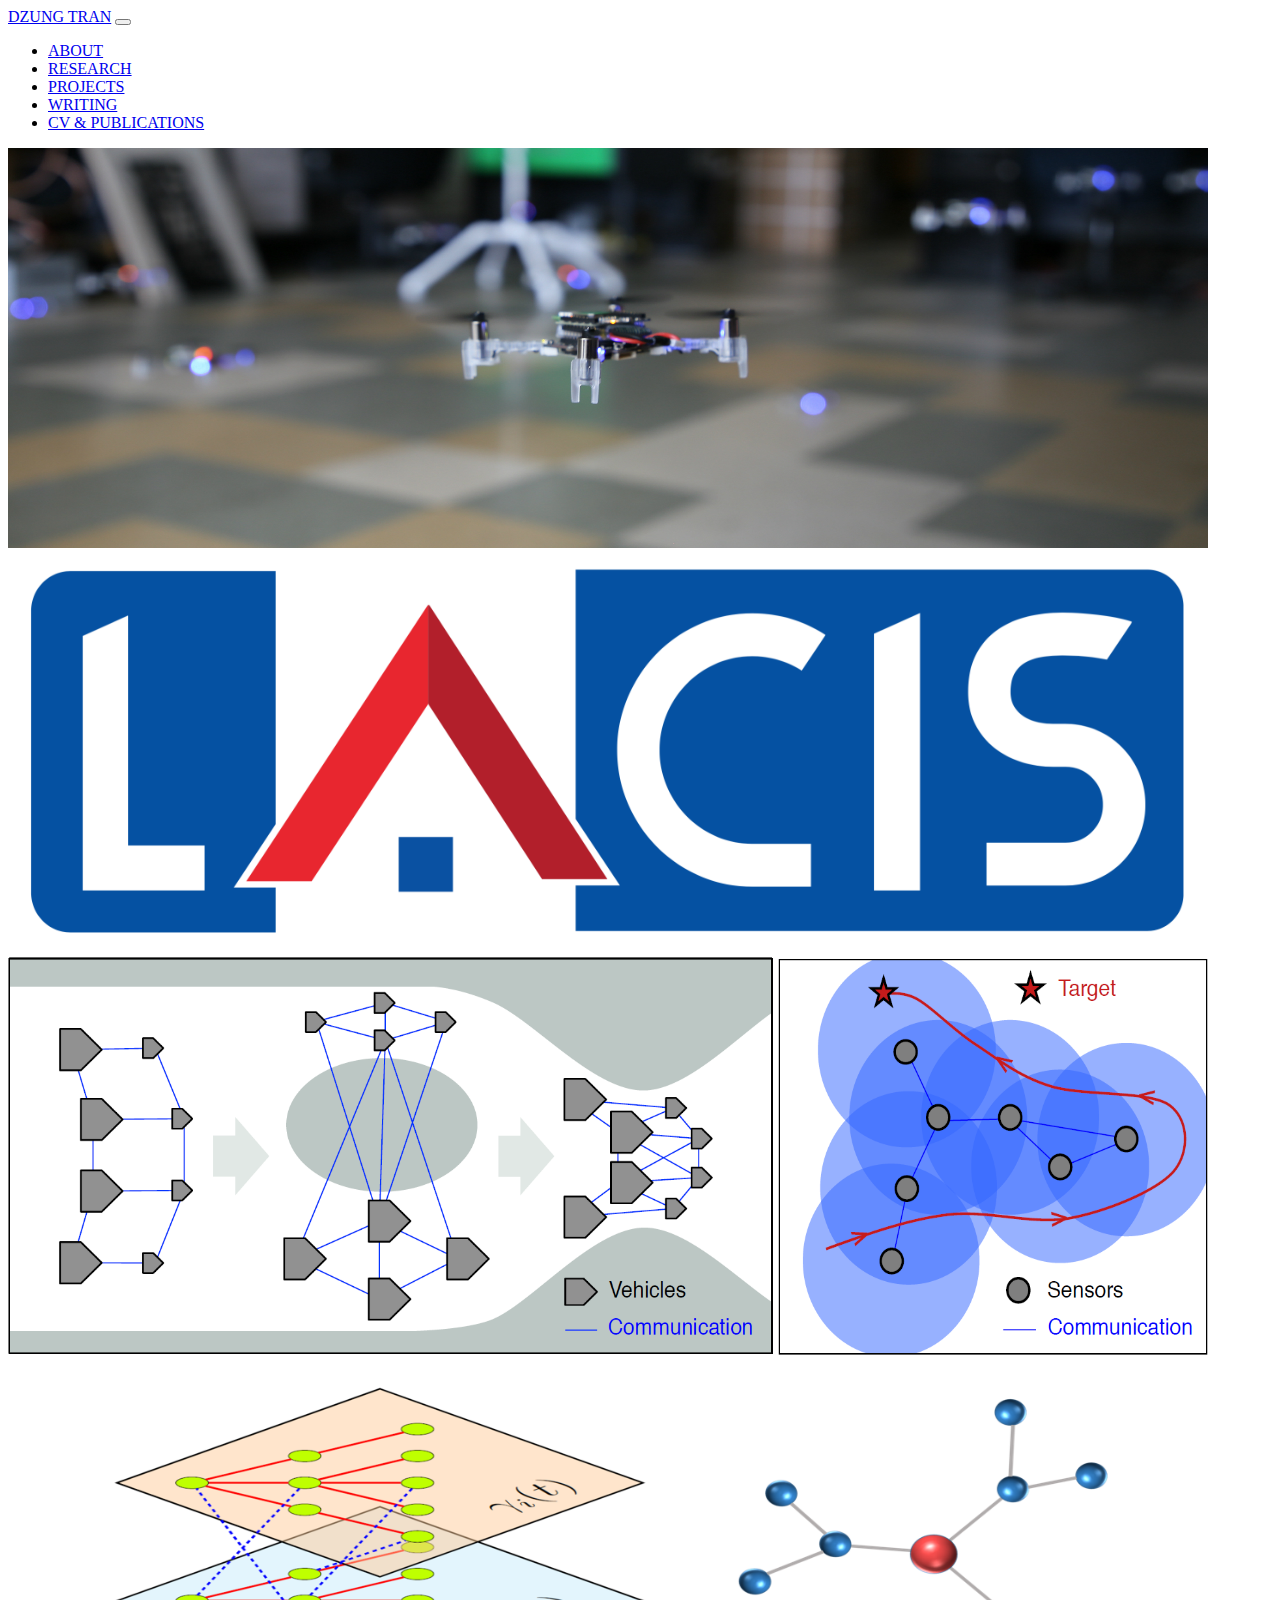
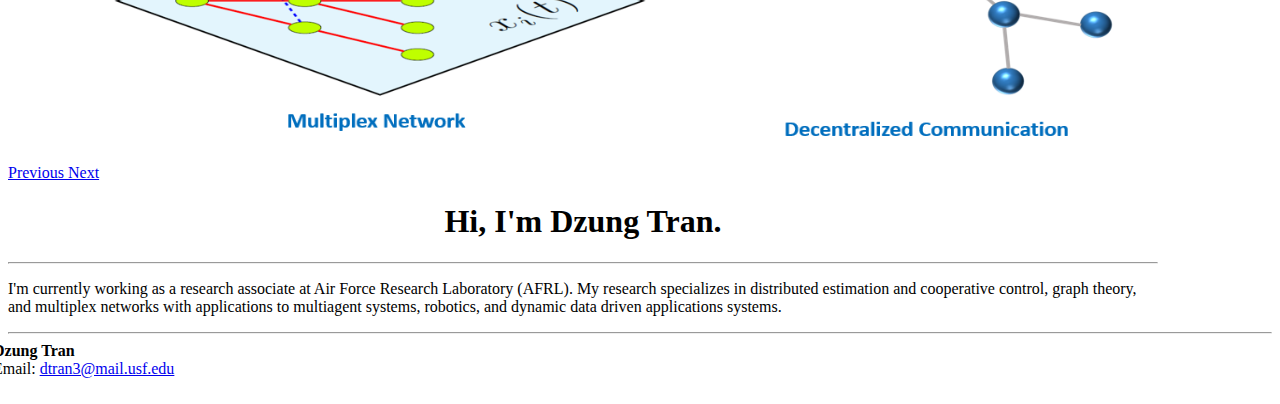
==== index.html @ 2a15f55a "Start my website" ====
<!DOCTYPE html>
<html lang="en" dir="ltr">
  <head>
        <!-- Global site tag (gtag.js) - Google Analytics -->
    <script async src="https://www.googletagmanager.com/gtag/js?id=UA-123407977-1"></script>
    <script>
      window.dataLayer = window.dataLayer || [];
      function gtag(){dataLayer.push(arguments);}
      gtag('js', new Date());

      gtag('config', 'UA-123407977-1');
    </script>

    <!-- Bootstrap and CSS and JS-->
    <meta charset="utf-8">
    <title>DT - Home</title>
    <link rel="stylesheet" href="https://stackpath.bootstrapcdn.com/bootstrap/4.1.1/css/bootstrap.min.css" integrity="sha384-WskhaSGFgHYWDcbwN70/dfYBj47jz9qbsMId/iRN3ewGhXQFZCSftd1LZCfmhktB" crossorigin="anonymous">
    <script src="https://code.jquery.com/jquery-3.3.1.slim.min.js" integrity="sha384-q8i/X+965DzO0rT7abK41JStQIAqVgRVzpbzo5smXKp4YfRvH+8abtTE1Pi6jizo" crossorigin="anonymous"></script>
    <script src="https://cdnjs.cloudflare.com/ajax/libs/popper.js/1.14.3/umd/popper.min.js" integrity="sha384-ZMP7rVo3mIykV+2+9J3UJ46jBk0WLaUAdn689aCwoqbBJiSnjAK/l8WvCWPIPm49" crossorigin="anonymous"></script>
    <script src="https://stackpath.bootstrapcdn.com/bootstrap/4.1.1/js/bootstrap.min.js" integrity="sha384-smHYKdLADwkXOn1EmN1qk/HfnUcbVRZyYmZ4qpPea6sjB/pTJ0euyQp0Mk8ck+5T" crossorigin="anonymous"></script>
        <!-- My CSS and script -->
    <link rel="stylesheet" href="static/css/main.css">
    <!-- <script src="../static/script/myscript.js"></script> -->
    <!-- <script type="text/javascript" src="static/script/main.js"></script> -->

    <!-- This allows us to type Math -->
    <script type="text/x-mathjax-config">
        MathJax.Hub.Config({
          TeX: {
             equationNumbers: {  autoNumber: "AMS"  },
             extensions: ["AMSmath.js", "AMSsymbols.js", "autobold.js", "color.js"]
                }
        });
    </script>
    <script type="text/javascript"
     src="http://cdn.mathjax.org/mathjax/latest/MathJax.js?config=TeX-AMS-MML_HTMLorMML">
    </script>

  </head>
  <body>

  <nav class="navbar navbar-expand-lg navbar-dark bg-dark">
    <a class="navbar-brand" href="index.html">DZUNG TRAN</a>
    <button class="navbar-toggler" type="button" data-toggle="collapse" data-target="#navbarSupportedContent" aria-controls="navbarSupportedContent" aria-expanded="false" aria-label="Toggle navigation">
      <span class="navbar-toggler-icon"></span>
    </button>

    <div class="collapse navbar-collapse" id="navbarSupportedContent">
      <ul class="navbar-nav mr-auto">
        <li class="nav-item active">
          <a class="nav-link" href="index.html">ABOUT</span></a>
        </li>

        <li class="nav-item ">
          <a class="nav-link" href="articles/index.html">RESEARCH</a>
        </li>

        <li class="nav-item ">
          <a class="nav-link" href="projects/index.html">PROJECTS</a>
        </li>

        <li class="nav-item ">
          <a class="nav-link" href="writing/index.html">WRITING</a>
        </li>

        <li class="nav-item ">
          <a class="nav-link" href="cv/index.html">CV & PUBLICATIONS</a>
        </li>


      </ul>
      <!-- Search Box -->
      <!-- <form class="form-inline my-2 my-lg-0">
        <input class="form-control mr-sm-2" type="search" placeholder="Search" aria-label="Search">
        <button class="btn btn-outline-success my-2 my-sm-0" type="submit">Search</button>
      </form> -->
    </div>
  </nav>

    


<div class="container">
  <div id="carouselIndex" class="carousel slide" data-ride="carousel" data-interval="false">
    <div class="carousel-inner">
      <div class="carousel-item active">
        <img class="d-block w-100" src="../static/img/Crazyflie2.jpg" alt="First slide" >
      </div>

      <div class="carousel-item">
        <img class="d-block w-100" src="../static/img/Lacis2.png" alt="Second slide">
      </div>

      <div class="carousel-item">
        <img class="d-block w-100" src="../static/img/Sensors2.png" alt="Third slide">
      </div>

      <div class="carousel-item">
        <img class="d-block w-100" src="../static/img/Multiplex2.png" alt="Fourth slide">
      </div>

    </div>

      <a class="carousel-control-prev" href="#carouselIndex" role="button" data-slide="prev">
        <span class="carousel-control-prev-icon" aria-hidden="true"></span>
        <span class="sr-only">Previous</span>
      </a>
      <a class="carousel-control-next" href="#carouselIndex" role="button" data-slide="next">
        <span class="carousel-control-next-icon" aria-hidden="true"></span>
        <span class="sr-only">Next</span>
      </a>
    </div>
  </div>


<div class="container container-medium">
  <div class="jumbotron">
  <h1 class="display-5" style="text-align: center">Hi, I'm Dzung Tran.</h1>
  <hr class="my-4">
  <p> I'm currently working as a research associate at Air Force Research Laboratory (AFRL). My research specializes in distributed estimation and cooperative control, graph theory, and multiplex networks with applications to multiagent systems, robotics, and dynamic data driven applications systems.
  </p>
  <!-- <p>I am a graduate student of the Department of Mechanical Engineering at the University of South Florida.
     I am also a member of Laboratory for Autonomy, Control, Information, and Systems (<a href="http://lacis.eng.usf.edu/index.html" target="_blank">LACIS</a>).
     Currently, I am working as a research assistant under advisement of Dr. Tansel Yucelen.
     My research specializes in distributed estimation and cooperative control, graph theory, and multiplex networks with applications to multiagent systems, robotics, and dynamic data driven applications systems.
  </p> -->
  </div>
</div>





</body>


<!-- Footer Note  -->
<footer>
    <div class="container">
        <hr></hr>
        <div class="row">
            <div class="span12">
            <strong>Dzung Tran</strong><br>
            <!--PhD Candidate <br>
            Research Assistant at Laboratory for Autonomous, Control, Information, and Systems (<a href="http://lacis.eng.usf.edu/index.html" target="_blank">LACIS</a>)<br>
            Department of Mechanical Engineering<br>
            University of South Florida<br> -->
            Email: <a href="mailto:dtran3@mail.usf.edu?Subject=Contact%20from%20DT%20Site" target="_blank">dtran3@mail.usf.edu</a> <br>
            <br>
            </div>

          </div>
        </div>
    </div>
</footer>

<!--My script  -->
<!-- <script src="../static/script/myscript.js"> </script> -->

</html>
---- static/css/main.css ----
/*Hover over equation  */
/* Popup container - can be anything you want */
.container.main-content {
    margin-top: 1.5rem;
}

.row {
    display: flex;
    flex-wrap: wrap;
    margin-right: -15px;
    margin-left: -15px;
}

.popup {
    position: relative;
    display: inline-block;
    cursor: pointer;
    -webkit-user-select: none;
    -moz-user-select: none;
    -ms-user-select: none;
    user-select: none;
}

/* The actual popup */
.popup .popuptext {
    visibility: hidden;
    width: 160px;
    background-color: #555;
    color: #fff;
    text-align: center;
    border-radius: 6px;
    padding: 8px 0;
    position: absolute;
    z-index: 1;
    bottom: 125%;
    left: 50%;
    margin-left: -80px;
}

/* Popup arrow */
.popup .popuptext::after {
    content: "";
    position: absolute;
    top: 100%;
    left: 50%;
    margin-left: -5px;
    border-width: 5px;
    border-style: solid;
    border-color: #555 transparent transparent transparent;
}

/* Toggle this class - hide and show the popup */
.popup .show {
    visibility: visible;
    -webkit-animation: fadeIn 1s;
    animation: fadeIn 1s;
}

/* Add animation (fade in the popup) */
@-webkit-keyframes fadeIn {
    from {opacity: 0;}
    to {opacity: 1;}
}

@keyframes fadeIn {
    from {opacity: 0;}
    to {opacity:1 ;}
}

/* container size  */
@media (min-width: 768px) {
    .container-small {
        width: 300px;
    }
    .container-medium {
        width: 600px;
    }
    .container-large {
        width: 970px;
    }
}
@media (min-width: 992px) {
    .container-small {
        width: 600px;
    }
    .container-medium {
        width: 900px;
    }
    .container-large {
        width: 1170px;
    }
}
@media (min-width: 1200px) {
    .container-small {
        width: 800px;
    }
    .container-medium {
        width: 1150px;
    }
    .container-large {
        width: 1500px;
    }
}

.container-small, .container-large {
    max-width: 100%;
}


.carousel-inner img {
  margin: auto;
}

/* Button hide */
.Chide { display: none; }

/* Button hide */
.Jhide { display: none; }


/*Fancy first word  */
.firstcharacter {
  color: #903;
  float: left;
  font-family: Georgia;
  font-size: 85px;
  line-height: 60px;
  padding-top: 4px;
  padding-right: 8px;
  padding-left: 3px;
}
.articles-content{
  font-family:    "Whitney SSm A", "Whitney SSm B", "Lato", "Lucida Grande", "Lucida Sans Unicode", Tahoma, Sans-Serif;
  font-size:      18px;
}


.articles-content p{
  font-weight: 400;
  line-height: 1.5;
}
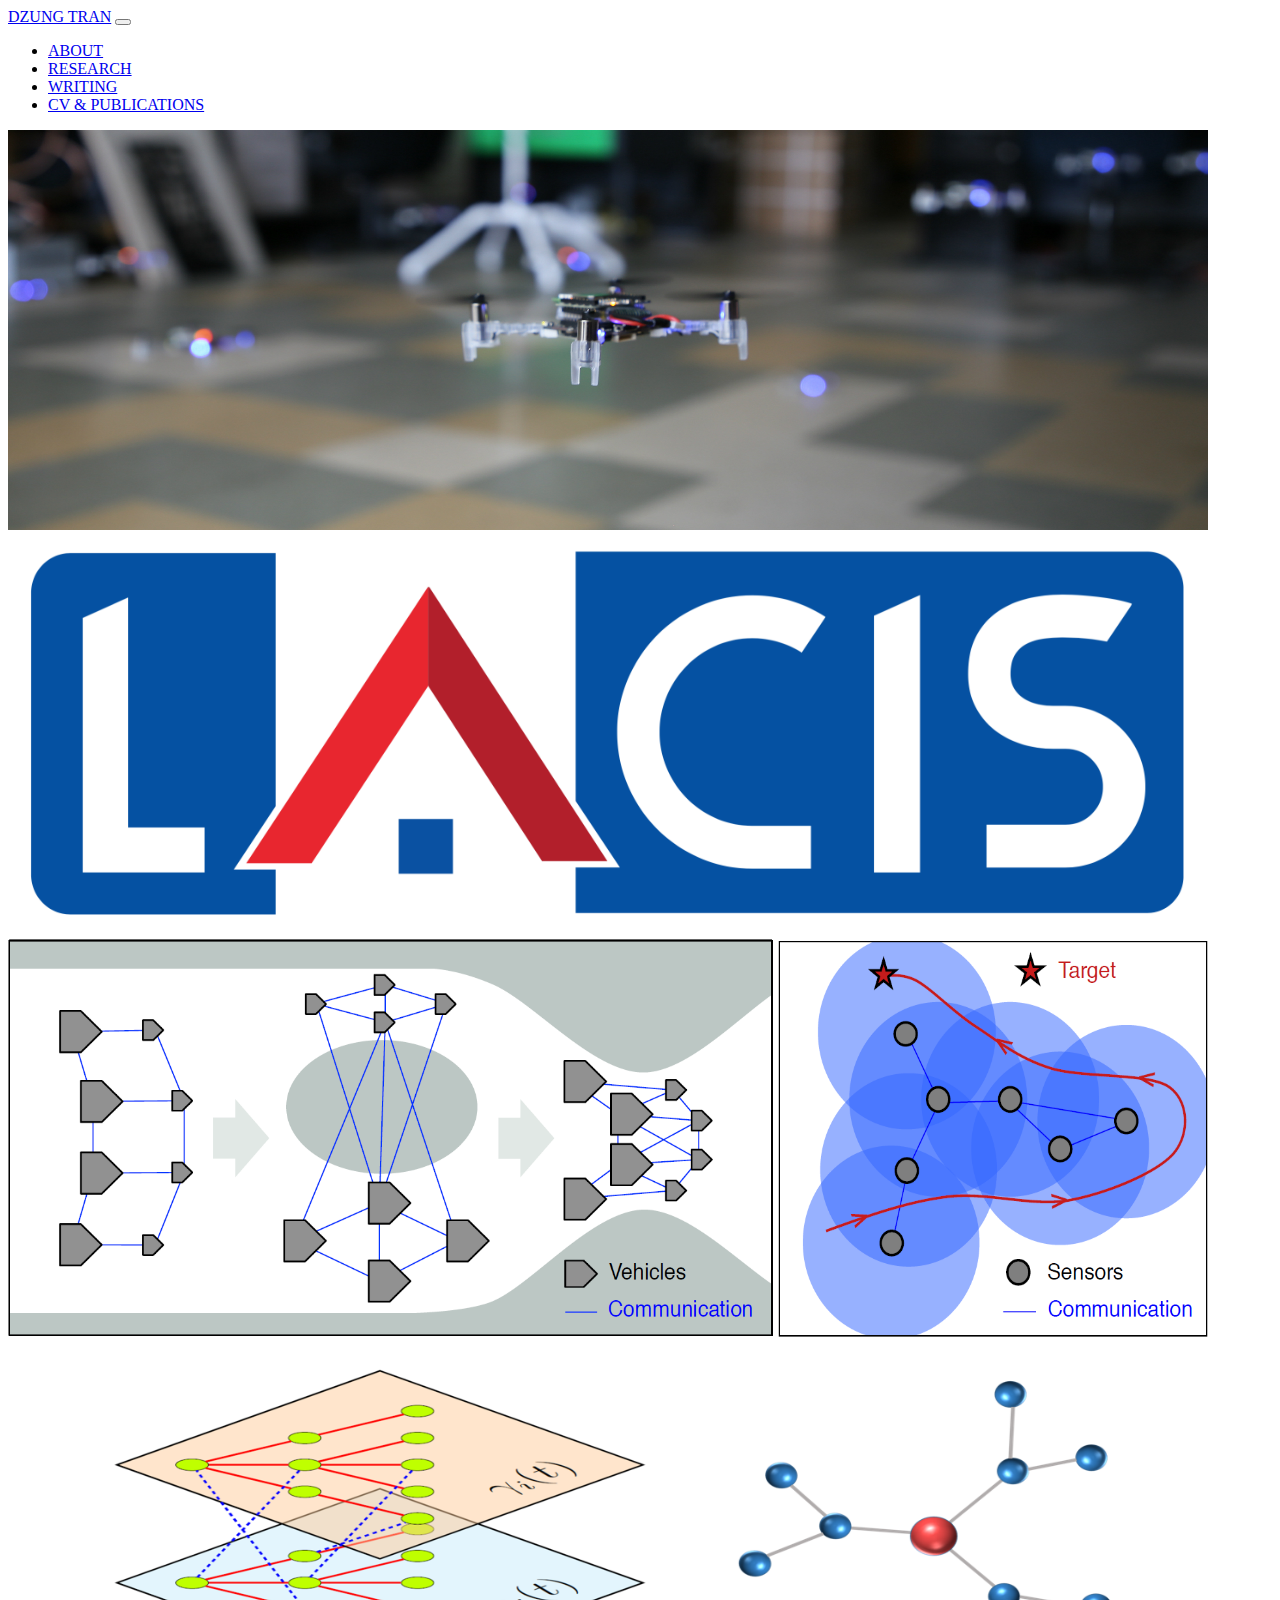
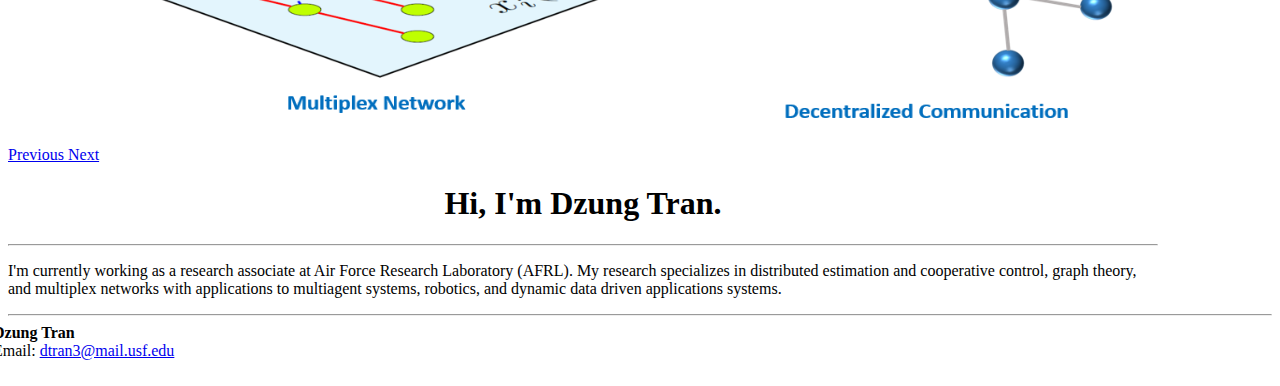
==== commit 05c94347: "Add Writing on fixing bib file in Mendeley" ====
--- a/index.html
+++ b/index.html
@@ -55,9 +55,9 @@
           <a class="nav-link" href="articles/index.html">RESEARCH</a>
         </li>
 
-        <li class="nav-item ">
+        <!-- <li class="nav-item ">
           <a class="nav-link" href="projects/index.html">PROJECTS</a>
-        </li>
+        </li> -->
 
         <li class="nav-item ">
           <a class="nav-link" href="writing/index.html">WRITING</a>
--- a/static/css/main.css
+++ b/static/css/main.css
@@ -96,11 +96,24 @@
     }
     .container-medium {
         width: 1150px;
+        /* width: 1000px; */
     }
+
+
     .container-large {
         width: 1500px;
     }
 }
+
+
+.container-writing-parent {
+  text-align: center;
+}
+
+.container-writing {
+  width: 1000px;
+}
+
 
 .container-small, .container-large {
     max-width: 100%;
@@ -139,3 +152,35 @@
   font-weight: 400;
   line-height: 1.5;
 }
+
+/* Code */
+.w3-codespan {
+    color: crimson;
+    background-color: #f1f1f1;
+    padding-left: 4px;
+    padding-right: 4px;
+    font-size: 110%;
+}
+
+/* Download box */
+.download-box {
+    padding: 26px 16px 20px 26px;
+    text-align: center;
+    background-color: #051e50;
+}
+
+/*Download button  */
+/* Style buttons */
+.btn {
+  background-color: #ffccb3; /* DodgerBlue; */
+  border: none;
+  color: white;
+  padding: 12px 30px;
+  cursor: pointer;
+  font-size: 20px;
+}
+
+/* Darker background on mouse-over */
+.btn:hover {
+  background-color: #ff5500; /*RoyalBlue;*/
+}
